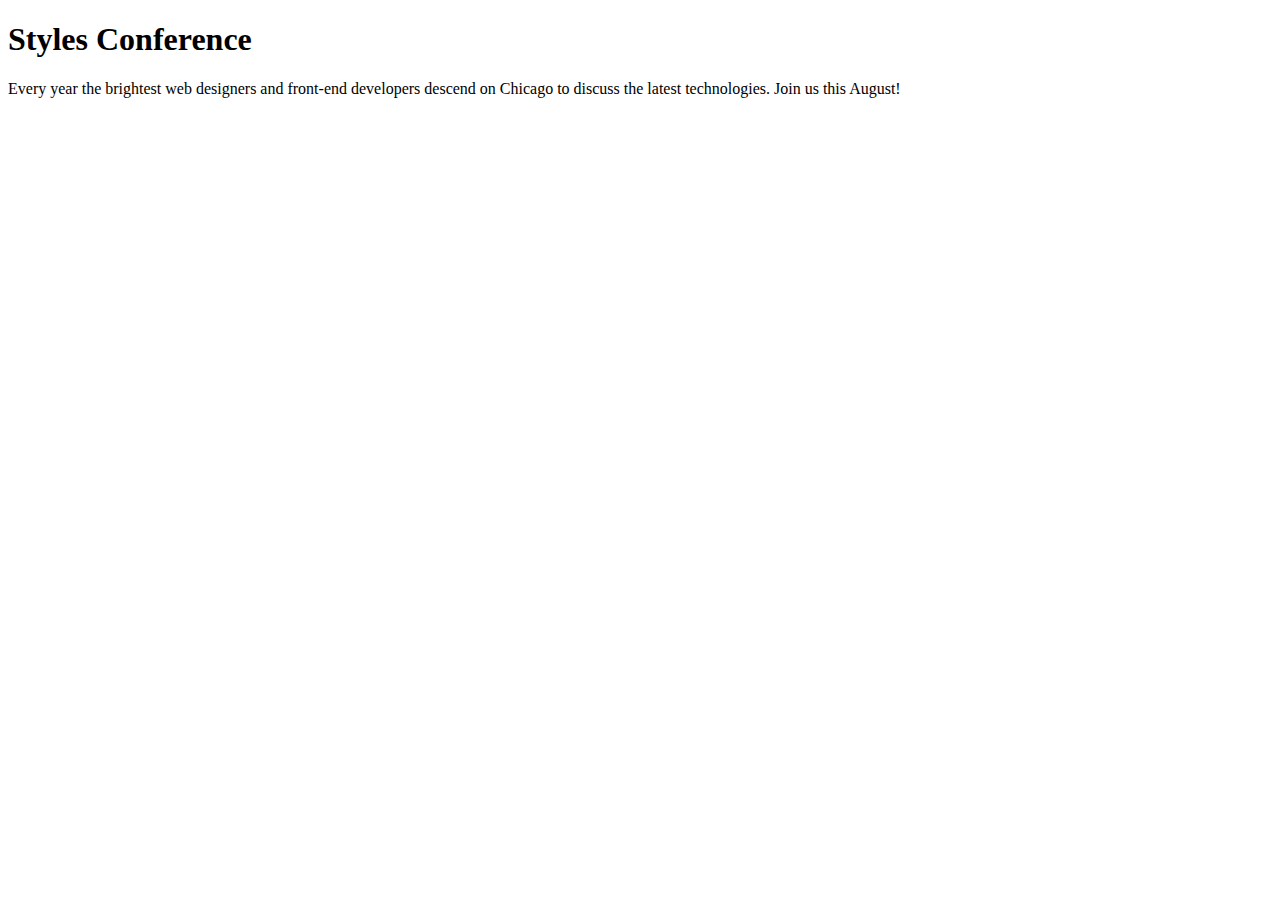
==== styles-conference/index.html @ 3570e78d "Add first file to styles conference" ====
<!DOCTYPE html>
<html lang="en">
  <head>
    <title>Styles Conference</title>
    <meta charset="utf-8"/>
  </head>
  <body>
    <h1>Styles Conference</h1>
    <p>Every year the brightest web designers and front-end developers descend on Chicago to discuss the latest technologies. Join us this August!</p>
  </body>
</html>
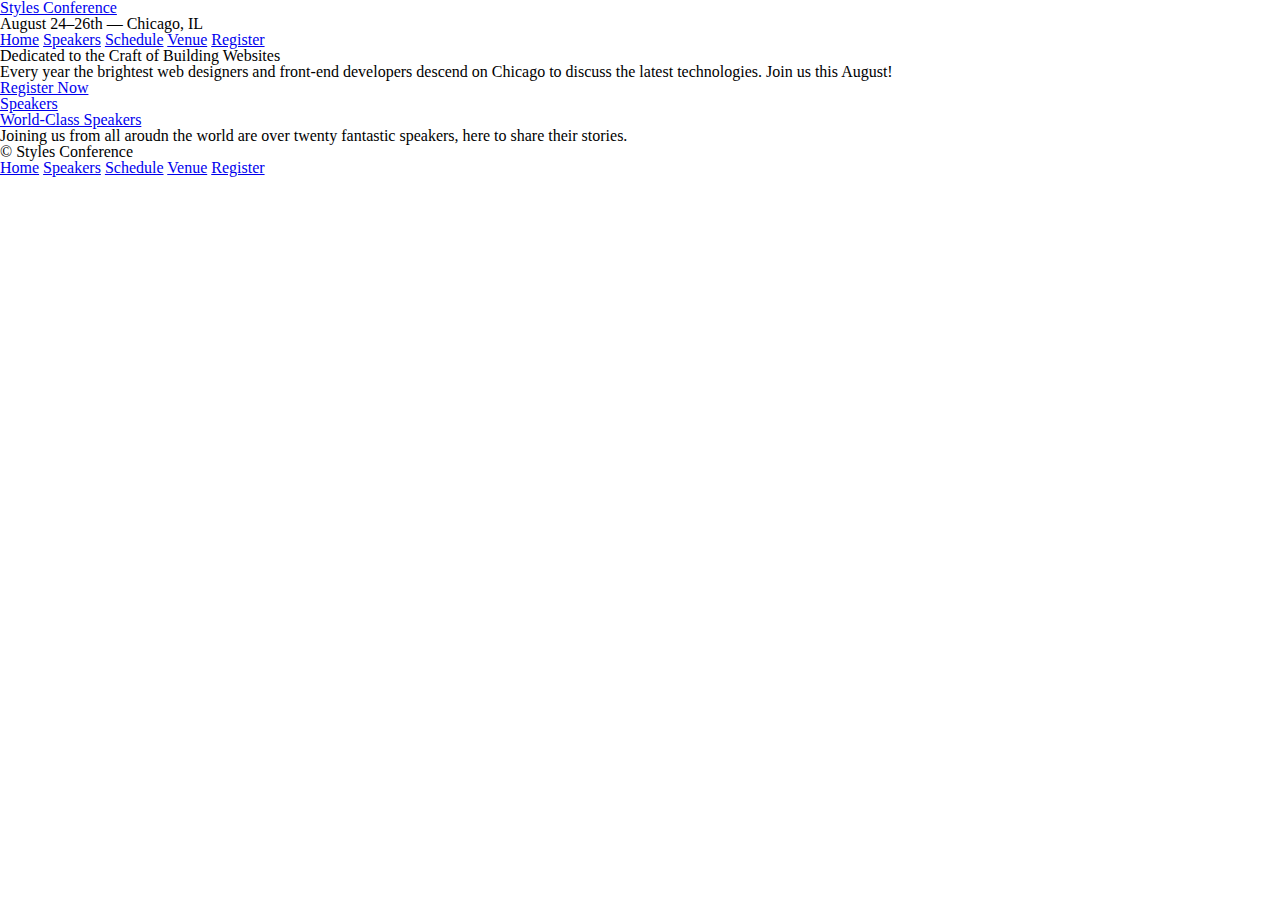
==== commit dc0a0043: "Add Changes from Lesson 2" ====
--- a/styles-conference/index.html
+++ b/styles-conference/index.html
@@ -3,9 +3,43 @@
   <head>
     <title>Styles Conference</title>
     <meta charset="utf-8"/>
+    <link rel="stylesheet" href="assets/stylesheets/main.css">
   </head>
   <body>
-    <h1>Styles Conference</h1>
-    <p>Every year the brightest web designers and front-end developers descend on Chicago to discuss the latest technologies. Join us this August!</p>
+    <header>
+      <h1><a href="index.htm">Styles Conference</a></h1>
+      <h3>August 24&ndash;26th &mdash; Chicago, IL</h3>
+      <nav>
+        <a href="index.html">Home</a>
+        <a href="speakers.html">Speakers</a>
+        <a href="Schedule.html">Schedule</a>
+        <a href="venue.html">Venue</a>
+        <a href="register.html">Register</a>
+      </nav>
+    </header>
+    <section>
+      <h2>Dedicated to the Craft of Building Websites</h2>
+      <p>Every year the brightest web designers and front-end developers descend on Chicago to discuss the latest technologies. Join us this August!</p>
+      <a href="register.html">Register Now</a>
+    </section>
+    <section>
+      <section>
+        <a href="speakers.html">
+          <h5>Speakers</h5>
+          <h3>World-Class Speakers</h3>
+        </a>
+        <p>Joining us from all aroudn the world are over twenty fantastic speakers, here  to share their stories.</p>
+      </section>
+    </section>
+    <footer>
+      <small>&copy; Styles Conference</small>
+      <nav>
+        <a href="index.html">Home</a>
+        <a href="speakers.html">Speakers</a>
+        <a href="Schedule.html">Schedule</a>
+        <a href="venue.html">Venue</a>
+        <a href="register.html">Register</a>
+      </nav>
+    </footer>
   </body>
 </html>--- a/styles-conference/assets/stylesheets/main.css
+++ b/styles-conference/assets/stylesheets/main.css
@@ -0,0 +1,48 @@
+/* http://meyerweb.com/eric/tools/css/reset/ 
+   v2.0 | 20110126
+   License: none (public domain)
+*/
+
+html, body, div, span, applet, object, iframe,
+h1, h2, h3, h4, h5, h6, p, blockquote, pre,
+a, abbr, acronym, address, big, cite, code,
+del, dfn, em, img, ins, kbd, q, s, samp,
+small, strike, strong, sub, sup, tt, var,
+b, u, i, center,
+dl, dt, dd, ol, ul, li,
+fieldset, form, label, legend,
+table, caption, tbody, tfoot, thead, tr, th, td,
+article, aside, canvas, details, embed, 
+figure, figcaption, footer, header, hgroup, 
+menu, nav, output, ruby, section, summary,
+time, mark, audio, video {
+  margin: 0;
+  padding: 0;
+  border: 0;
+  font-size: 100%;
+  font: inherit;
+  vertical-align: baseline;
+}
+/* HTML5 display-role reset for older browsers */
+article, aside, details, figcaption, figure, 
+footer, header, hgroup, menu, nav, section {
+  display: block;
+}
+body {
+  line-height: 1;
+}
+ol, ul {
+  list-style: none;
+}
+blockquote, q {
+  quotes: none;
+}
+blockquote:before, blockquote:after,
+q:before, q:after {
+  content: '';
+  content: none;
+}
+table {
+  border-collapse: collapse;
+  border-spacing: 0;
+}
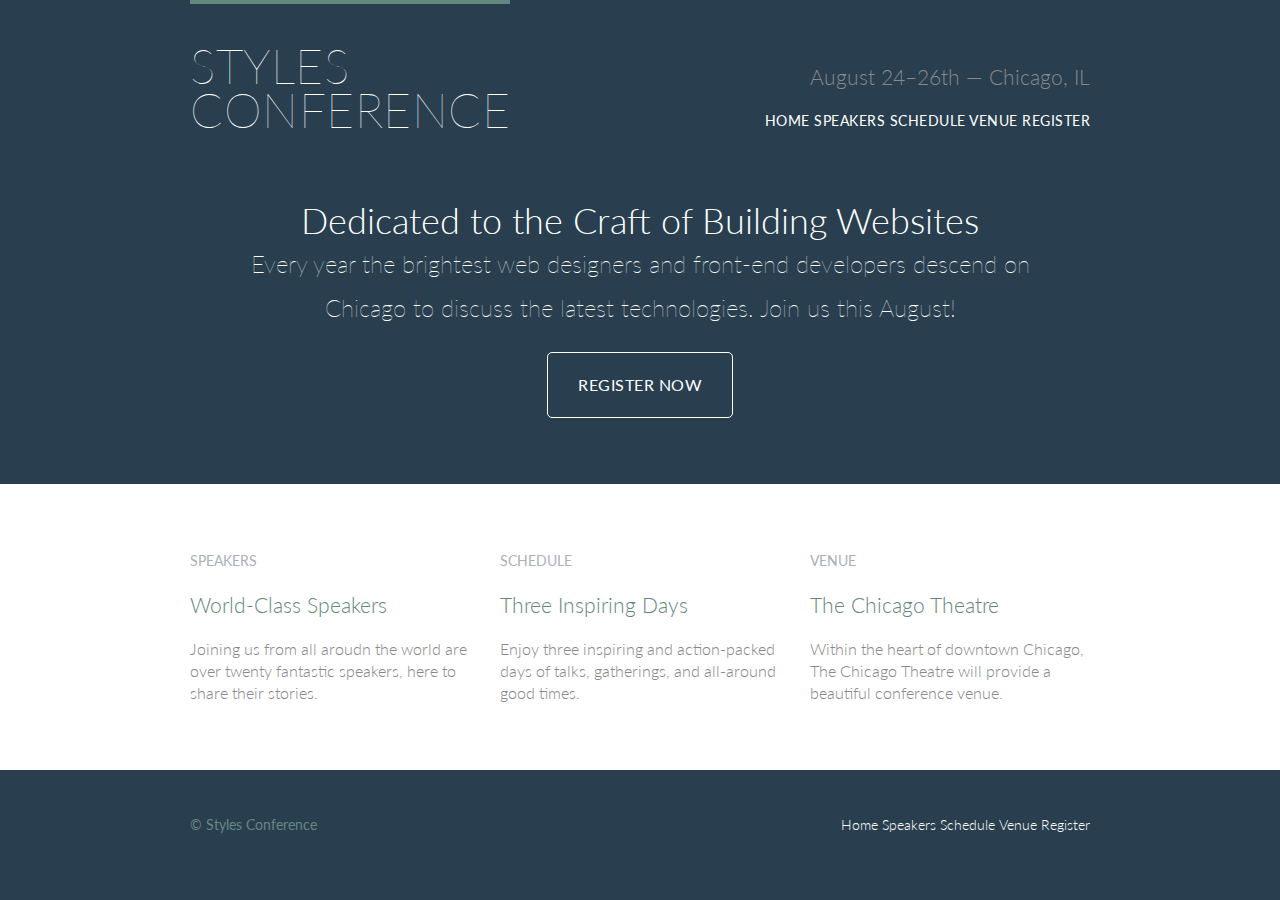
==== commit 5b0e8623: "Updates through lesson 7" ====
--- a/styles-conference/index.html
+++ b/styles-conference/index.html
@@ -4,42 +4,61 @@
     <title>Styles Conference</title>
     <meta charset="utf-8"/>
     <link rel="stylesheet" href="assets/stylesheets/main.css">
+    <link href='https://fonts.googleapis.com/css?family=Lato:400,100,300' rel='stylesheet'>
   </head>
   <body>
-    <header>
-      <h1><a href="index.htm">Styles Conference</a></h1>
-      <h3>August 24&ndash;26th &mdash; Chicago, IL</h3>
-      <nav>
+    <header class="primary-header container group">
+      <h1 class="logo"><a href="index.html">Styles <br>Conference</a></h1>
+      <h3 class="tagline">August 24&ndash;26th &mdash; Chicago, IL</h3>
+      <nav class="nav primary-nav">
         <a href="index.html">Home</a>
         <a href="speakers.html">Speakers</a>
-        <a href="Schedule.html">Schedule</a>
+        <a href="schedule.html">Schedule</a>
         <a href="venue.html">Venue</a>
         <a href="register.html">Register</a>
       </nav>
     </header>
-    <section>
+    <section class="hero container">
       <h2>Dedicated to the Craft of Building Websites</h2>
       <p>Every year the brightest web designers and front-end developers descend on Chicago to discuss the latest technologies. Join us this August!</p>
-      <a href="register.html">Register Now</a>
+      <a class="btn btn-alt" href="register.html">Register Now</a>
     </section>
-    <section>
-      <section>
-        <a href="speakers.html">
-          <h5>Speakers</h5>
-          <h3>World-Class Speakers</h3>
-        </a>
-        <p>Joining us from all aroudn the world are over twenty fantastic speakers, here  to share their stories.</p>
-      </section>
+    <section class="row">
+      <div class="grid">
+        <section class="teaser col-1-3">
+          <a href="speakers.html">
+            <h5>Speakers</h5>
+            <h3>World-Class Speakers</h3>
+          </a>
+          <p>Joining us from all aroudn the world are over twenty fantastic speakers, here  to share their stories.</p>
+        </section><!--
+        --><section class="teaser col-1-3">
+          <a href="schedule.html">
+            <h5>Schedule</h5>
+            <h3>Three Inspiring Days</h3>
+          </a>
+          <p>Enjoy three inspiring and action-packed days of talks, gatherings, and all-around good times.</p>
+        </section><!--
+        --><section class="teaser col-1-3">
+          <a href="venue.html">
+            <h5>Venue</h5>
+            <h3>The Chicago Theatre</h3>
+          </a>
+          <p>Within the heart of downtown Chicago, The Chicago Theatre will provide a beautiful conference venue.</p>
+        </section>
+      </div>      
     </section>
-    <footer>
+    <footer class="primary-footer container group">
       <small>&copy; Styles Conference</small>
-      <nav>
+      <nav class="nav">
         <a href="index.html">Home</a>
         <a href="speakers.html">Speakers</a>
-        <a href="Schedule.html">Schedule</a>
+        <a href="schedule.html">Schedule</a>
         <a href="venue.html">Venue</a>
         <a href="register.html">Register</a>
       </nav>
     </footer>
   </body>
-</html>+</html>
+
+
--- a/styles-conference/assets/stylesheets/main.css
+++ b/styles-conference/assets/stylesheets/main.css
@@ -46,3 +46,279 @@
   border-collapse: collapse;
   border-spacing: 0;
 }
+
+/*
+  ==================================
+  Grid
+  ==================================
+*/
+*,
+*:before,
+*:after {
+  -webkit-box-sizing: border-box;
+  -moz-box-sizing: border-box;
+  box-sizing: border-box;
+}
+.container,
+.grid {
+  margin: 0 auto;
+  width: 960px;
+}
+.container {
+  padding-left: 30px;
+  padding-right: 30px;
+}
+
+/*
+  =================================
+  Typography
+  =================================
+*/
+h1,h3,h4,h5, p {
+  margin-bottom: 22px;
+}
+
+/*
+  =================================
+  Leads
+  =================================
+*/
+.lead {
+  text-align: center;
+}
+.lead p {
+  font-size: 21px;
+  line-height: 33px;
+}
+/*
+  =================================
+  Buttons
+  =================================
+*/
+
+.btn {
+  border-radius: 5px;
+  color: #fff;
+  cursor: pointer;
+  display: inline-block;
+  font-weight: 400;
+  letter-spacing: .5px;
+  margin: 0;
+  text-transform: uppercase;
+}
+.btn-alt {
+  border: 1px solid #fff;
+  padding: 10px 30px;
+}
+.btn-alt:hover {
+  background: #fff;
+  color: #648880;
+}
+
+/*
+  =================================
+  Home
+  =================================
+*/
+.hero {
+  color: #fff;
+  line-height: 44px;
+  padding: 22px 80px 66px 80px;
+  text-align: center;
+}
+.hero h2 {
+  font-size: 36px;
+}
+.hero p {
+  font-size: 24px;
+  font-weight: 100;
+}
+
+/*
+  =================================
+  Clearfix
+  =================================
+*/
+.group:before,
+.group:after {
+  content: "";
+  display: table;
+}
+.group:after{
+  clear:both;
+}
+.group {
+  clear:both;
+  *zoom: 1;
+}
+/*
+  ==============================
+  Rows
+  ==============================
+*/
+.row,
+.row-alt {
+  min-width: 960px;
+}
+.row {
+  background: #fff;
+  min-width: 960px;
+  padding: 66px 0 44px 0;
+}
+.row-alt {
+  background: #cbe2c1;
+  background: -webkit-linear-gradient(to right, #a1d3b0, #f6f1d3);
+  background: -moz-linear-gradient(to right, #a1d3b0, #f6f1d3);
+  background: linear-gradient(to right, #a1d3b0, #f6f1d3);
+  padding: 44px 0 22px 0;
+}
+/*
+  ==============================
+  Primary Header
+  ==============================
+*/
+
+.logo {
+  border-top: 4px solid #648880;
+  padding: 40px 0 22px 0;
+  float: left;
+}
+/*
+  ==============================
+  Primary Footer
+  ==============================
+*/
+.primary-footer small {
+  float:left;
+}
+.primary-footer {
+  padding-bottom: 44px;
+  padding-top: 44px;
+}
+/*
+  ===============================
+  Columns
+  ===============================
+*/
+.col-1-3 {
+  width: 33.33%;
+}
+.col-2-3 {
+  width: 66.66%;
+}
+.col-1-3,
+.col-2-3 {
+  display: inline-block;
+  vertical-align: top;
+}
+.grid,
+.col-1-3,
+.col-2-3 {
+  padding-left: 15px;
+  padding-right: 15px;
+}
+/*
+  ============================
+  Custom Styles
+  ============================
+*/
+body{
+  background: #293f50;
+  color:#888;
+  font: 300 16px/22px "Lato", "Open Sans", "Helvetica Neue", Helvetica, Arial, sans-serif;
+}
+h1, h2, h3, h4 {
+  color: 648880;
+}
+h1 {
+  font-size: 36px;
+  line-height: 44px;
+}
+h2 {
+  font-size: 24px;
+  line-height: 44px;
+}
+h3 {
+  font-size: 21px;
+}
+h4 {
+  font-size: 18px;
+}
+h5 {
+  color: #a9b2b9;
+  font-size: 14px;
+  font-weight: 400;
+  text-transform: uppercase;
+}
+strong {
+  font-weight: 400;
+}
+cite, em {
+  font-style: italic;
+}
+.logo {
+  border-top: 4px solid #648880;
+  float: left;
+  font-size: 48px;
+  font-weight: 100;
+  letter-spacing: .5px;
+  line-height: 44px;
+  padding: 40px 0 22px 0;
+  text-transform: uppercase;
+}
+.tagline {
+  margin: 66px 0 22px 0;
+  text-align: right;
+}
+.primary-nav {
+  font-size: 14px;
+  font-weight: 400;
+  letter-spacing: .5px;
+  text-transform: uppercase;
+}
+.primary-footer {
+  color: #648880;
+  font-size: 14px;
+  padding-bottom: 44px;
+  padding-top: 44px;
+}
+.primary-footer small {
+  float: left;
+  font-weight: 400;
+}
+
+.teaser a:hover h3 {
+  color: #a9b2b9;
+}
+.primary-header a,
+.primary-footer a {
+  color: #fff;
+}
+.primary-header a:hover,
+.primary-footer a:hover {
+  color: #648880;
+}
+/*
+  ===============================
+  Links
+  ===============================
+*/
+
+a {
+  color: #648880;
+  text-decoration: none;
+}
+a:hover {
+  color: #a9b2b9;
+}
+p a {
+  border-bottom: 1px solid #dfe2e5;
+}
+/*
+  ===============================
+  Navigation
+  ===============================
+*/
+.nav {
+  text-align: right;
+}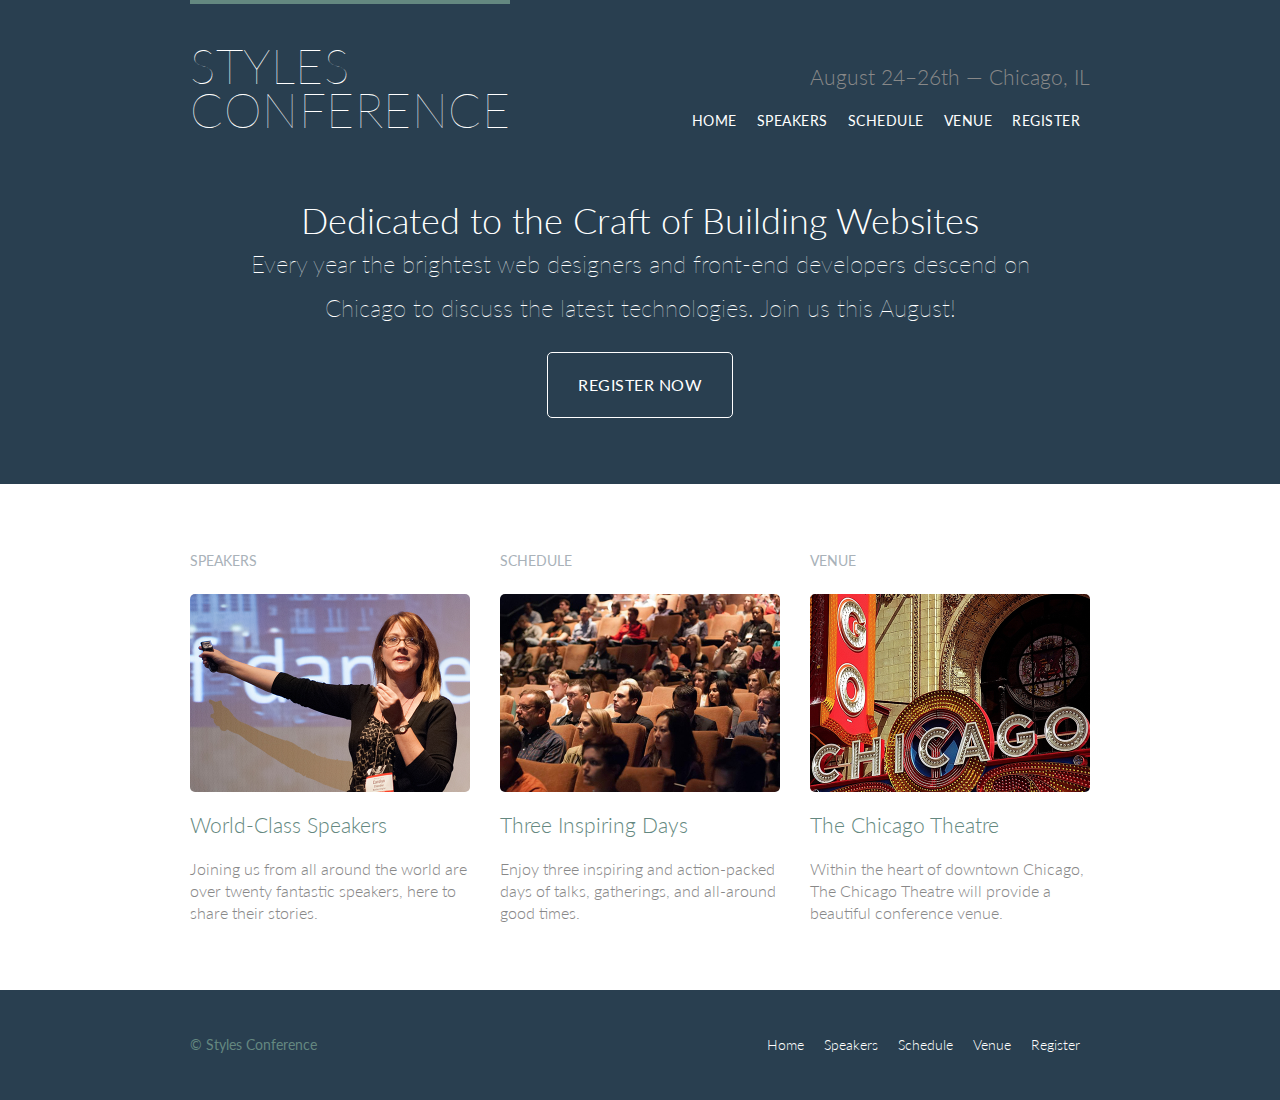
==== commit 001888de: "Add final changes to project" ====
--- a/styles-conference/index.html
+++ b/styles-conference/index.html
@@ -11,11 +11,13 @@
       <h1 class="logo"><a href="index.html">Styles <br>Conference</a></h1>
       <h3 class="tagline">August 24&ndash;26th &mdash; Chicago, IL</h3>
       <nav class="nav primary-nav">
-        <a href="index.html">Home</a>
-        <a href="speakers.html">Speakers</a>
-        <a href="schedule.html">Schedule</a>
-        <a href="venue.html">Venue</a>
-        <a href="register.html">Register</a>
+        <ul>
+          <li><a href="index.html">Home</a></li><!--
+          --><li><a href="speakers.html">Speakers</a></li><!--
+          --><li><a href="schedule.html">Schedule</a></li><!--
+          --><li><a href="venue.html">Venue</a></li><!--
+          --><li><a href="register.html">Register</a></li>
+        </ul>
       </nav>
     </header>
     <section class="hero container">
@@ -26,22 +28,25 @@
     <section class="row">
       <div class="grid">
         <section class="teaser col-1-3">
+          <h5>Speakers</h5>
           <a href="speakers.html">
-            <h5>Speakers</h5>
+            <img src="assets/images/home/speakers.jpg" alt="Professional Speaker">
             <h3>World-Class Speakers</h3>
           </a>
-          <p>Joining us from all aroudn the world are over twenty fantastic speakers, here  to share their stories.</p>
+          <p>Joining us from all around the world are over twenty fantastic speakers, here  to share their stories.</p>
         </section><!--
         --><section class="teaser col-1-3">
+          <h5>Schedule</h5>
           <a href="schedule.html">
-            <h5>Schedule</h5>
+            <img src="assets/images/home/schedule.jpg" alt="Conference Schedule">
             <h3>Three Inspiring Days</h3>
           </a>
           <p>Enjoy three inspiring and action-packed days of talks, gatherings, and all-around good times.</p>
         </section><!--
         --><section class="teaser col-1-3">
+          <h5>Venue</h5>
           <a href="venue.html">
-            <h5>Venue</h5>
+            <img src="assets/images/home/venue.jpg" alt="Conference Venue">
             <h3>The Chicago Theatre</h3>
           </a>
           <p>Within the heart of downtown Chicago, The Chicago Theatre will provide a beautiful conference venue.</p>
@@ -51,11 +56,13 @@
     <footer class="primary-footer container group">
       <small>&copy; Styles Conference</small>
       <nav class="nav">
-        <a href="index.html">Home</a>
-        <a href="speakers.html">Speakers</a>
-        <a href="schedule.html">Schedule</a>
-        <a href="venue.html">Venue</a>
-        <a href="register.html">Register</a>
+        <ul>
+          <li><a href="index.html">Home</a></li><!--
+          --><li><a href="speakers.html">Speakers</a></li><!--
+          --><li><a href="schedule.html">Schedule</a></li><!--
+          --><li><a href="venue.html">Venue</a></li><!--
+          --><li><a href="register.html">Register</a></li>
+        </ul>
       </nav>
     </footer>
   </body>
--- a/styles-conference/assets/stylesheets/main.css
+++ b/styles-conference/assets/stylesheets/main.css
@@ -114,7 +114,15 @@
   background: #fff;
   color: #648880;
 }
-
+.btn-default {
+  border:0;
+  background: #648880;
+  padding: 11px 30px;
+  font-size: 14px;
+}
+.btn-default:hover {
+  background: #77a198;
+}
 /*
   =================================
   Home
@@ -298,6 +306,12 @@
 .primary-footer a:hover {
   color: #648880;
 }
+.teaser img {
+  border-radius: 5px;
+  display: block;
+  margin-bottom: 22px;
+  max-width: 100%;
+}
 /*
   ===============================
   Links
@@ -321,4 +335,153 @@
 */
 .nav {
   text-align: right;
+}
+.nav li {
+  display: inline-block;
+  margin: 0 10px;
+  vertical-align: top;
+}
+.nav li:lastchild{
+  margin-right: 0;
+}
+
+/*
+  ================================
+  Speakers
+  ================================
+*/
+.speaker-info {
+  border: 1px solid #dfe2e5;
+  border-radius: 5px;
+  margin-top: 88px;
+  padding-bottom: 22px;
+  text-align: center;
+}
+.speaker {
+  margin-bottom: 44px;
+}
+.speaker-info img{
+  border-radius: 50%;
+  height: 130px;
+  margin: -66% 0 22px 0;
+  vertical-align: top;
+}
+/*
+  =================================
+  Venue
+  =================================
+*/
+.venue-theatre {
+  margin-bottom: 66px;
+}
+.venue-hotel {
+  margin-bottom: 22px;
+}
+.venue-map {
+  height: 264px;
+}
+/*
+  =================================
+  Register
+  =================================
+*/
+.why-attend {
+  list-style: square;
+  margin: 0 0 22px 30px;
+}
+form {
+  margin-bottom: 22px;
+}
+input,
+select,
+textarea {
+  font: 300 16px/22px "Lato", "Open Sans", "Helvetica Neue", Helvetica, Arial, sans-serif;
+}
+.register-group label {
+  color: #648880;
+  cursor: pointer;
+  font-weight: 400;
+}
+.register-group input,
+.register-group select,
+.register-group textarea {
+  border: 1px solid #c6c9cc;
+  border-radius: 5px;
+  color: #888;
+  display: block;
+  margin: 5px 0 27px 0;
+  padding: 5px 8px;
+}
+.register-group input,
+.register-group textarea {
+  width: 100%;
+}
+.register-group select {
+  height: 34px;
+  width: 60px;
+}
+.register-group textarea {
+  height: 78px;
+}
+/*
+  =============================
+  Schedule
+  =============================
+*/
+table {
+  margin-bottom: 44px;
+  width: 100%;
+}
+table:last-child {
+  margin-bottom: 0;
+}
+th,
+td {
+  padding-bottom: 22px;
+  vertical-align: top;
+}
+th {
+  padding-right: 45px;
+  text-align: right;
+  width: 20%;
+}
+td {
+  width: 40%;
+}
+thead {
+  line-height: 44px;
+}
+thead th {
+  color: #648880;
+  font-size: 24px;
+}
+tbody th {
+  color: #a9b2b9;
+  font-size: 14px;
+  font-weight: 400;
+  padding-top: 22px;
+  text-transform: uppercase;
+}
+tbody td {
+  border-top: 1px solid #dfe2e5;
+  padding-top: 21px;
+}
+tbody td:first-of-type {
+  padding-right: 15px;
+}
+tbody td:last-of-type {
+  padding-left: 15px;
+}
+tbody td:only-of-type {
+  padding-left: 0;
+  padding-right: 0;
+}
+table a {
+  color: #888;
+}
+table h4 {
+  margin-bottom: 0;
+}
+.schedule-offset {
+  color: #a9b2b9;
 }